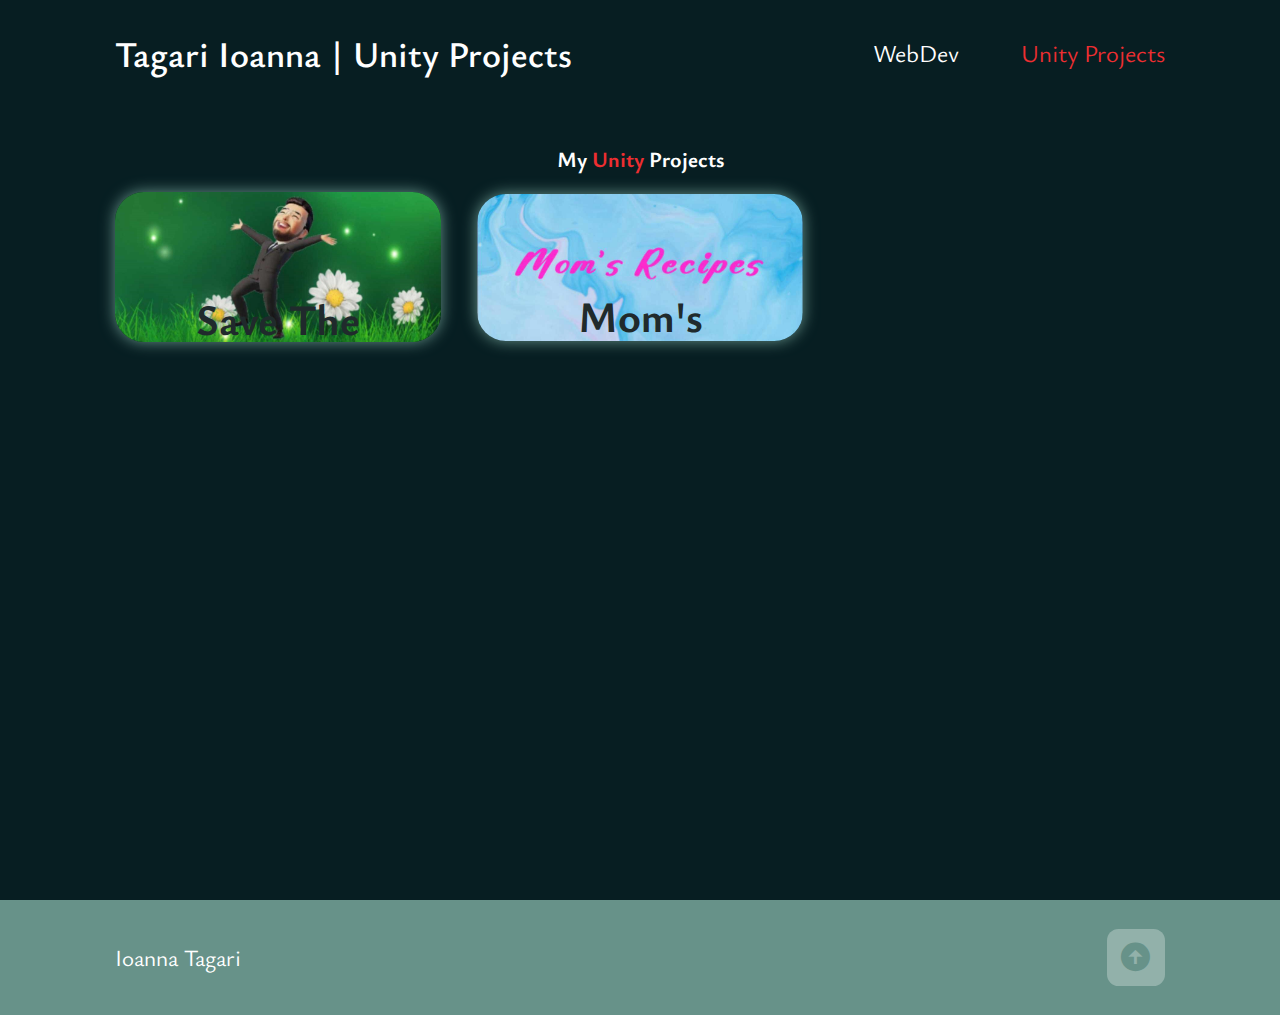
==== portfolioUnity.html @ dfd8e448 "first commit" ====
<!DOCTYPE html>
<html lang="en">
<head>
    <meta charset="UTF-8">
    <meta name="viewport" content="width=device-width, initial-scale=1.0">
    <title>Web Development Portfolio</title>
    <link href='https://unpkg.com/boxicons@2.1.4/css/boxicons.min.css' rel='stylesheet'>

   

    <link rel="stylesheet" href="style.css">
</head>
<body>
    <script>
        window.alert("Τα παρακατω project αφορουν αποκλιστικά κινητές συσκευές. Αφού προχωρήσετε στο ανογμα του κάθε project, παρακαλώ πατήστε την επιλογή Full Screen");
    </script>
    <header class="header">
        <a href="index.html" class="logo" >Tagari Ioanna | Unity Projects </a>
        <i class='bx bx-menu' id="menu-icon"></i>

        <nav class="navbar">
            <a href="portfoliowebdev.html">WebDev</a>
            <a href="#Unity" class="active">Unity Projects</a>
            
            
        </nav>
    </header>
    <section class="webdev" id="webdev">
        <h2 class="heading">My <span>Unity</span> Projects</h2><br>
        
        <div class="portfolio-container">
            <div class="portfolio-box">
                <img src="images/pigko.jpg" alt="">
                <div class="portfolio-layer">
                    <h4>Save The Girl </h4>
                    <p>Project για προσωπική εξάσκηση</p>
                    <a href="https://stirring-kangaroo-cf1807.netlify.app/"> <i class="bx bx-link-external"></i></a>
                </div>


            </div>

            <div class="portfolio-box">
                <img src="images/recipes.jpg" alt="" >
                <div class="portfolio-layer">
                    <h4>Mom's Resipes</h4>
                    <p>Project για προσωπική εξάσκηση</p>                    
                    <a href="https://tourmaline-bublanina-1f7409.netlify.app/"> <i class="bx bx-link-external"></i></a>
                </div>

                
            </div>
            

            

            </div>
    </section>

    <footer class="footer">
        <div class="footer-text">
            <p>Ioanna Tagari</p>
        </div>

        <div class="footer-iconTop">
            <a href="#home"><i class='bx bxs-up-arrow-circle'></i></a>
        </div>
    </footer>
</body>
</html>
---- style.css ----
@import url('https://fonts.googleapis.com/css2?family=Corinthia:wght@700&family=Poppins:wght@600&family=Ysabeau+Office:ital,wght@0,200;0,800;1,1&display=swap');
*{
    margin: 0;
    padding:0;
    box-sizing: border-box;
    text-decoration: none;
    border: none;
    outline: none;
    scroll-behavior: smooth;
    font-family: 'Ysabeau Office', sans-serif;
}

:root{
    --bg-color: #071E22;
    --second-bg-color: #679289;
    --third-bg-color:rgba(255, 255, 255, 0.288);
    --text-color: #fff;
    --main-color: #EE2E31;
}

html{
    font-size: 90%;
    overflow-x: hidden;
}
body{
    background: var(--bg-color);
    color:var(--text-color)
}
a{
    cursor: pointer;
}

section {
    min-height: 100vh;
    padding: 10rem 9% 2rem;
}

.header {
    position: fixed;
    top:0;
    left:0;
    width: 100%;
    padding: 2rem 9%;
    background: var(--bg);
    display: flex;
    justify-content: space-between;
    align-items: center;
    z-index: 100;
    background: var(--bg-color);


}

.header.sticky{
    border-bottom: .1rem solid rgb(0, 0, 0, .2);
}

.logo {
    font-size: 2.5rem;
    color :var(--text-color);
    font-weight:600 ;
    cursor: pointer;
}

.navbar a{
    font-size: 1.7rem;
    color: var(--text-color);
    margin-left: 4rem;
    transition: .3s;
}

.navbar a:hover,
.navbar a.active{
    color: var(--main-color);

}

#menu-icon{
    font-size: 3.6rem;
    color: var(--text-color);
    display: none;
}

.home{
    display: flex;
    justify-content: center;
    align-items: center;
}

.home-img img{
    width:35vw;

    
}

.home-content h3{
    font-size: 3.2rem;
    font-weight: 700;

}

.home-content h3:nth-of-type(2){
    margin-bottom: 2rem;
}

span {
    color: var(--main-color);
}



.home-content h1{
    font-size: 5.6rem;
    font-weight: 700;
    line-height: 1.3;
}

.home-content p{
    font-size: 1.6rem;
}

.social-media a {
    display:inline-flex;
    justify-content: center;
    align-items: center;
    width: 4rem;
    height: 4rem;
    background: transparent;
    border: .2rem solid var(--main-color);
    border-radius: 50%;
    font-size: 2rem;
    color: var(--main-color);
    margin: 3rem 1.5rem 3rem 0;
    transition: .5s ease;
    
}

.social-media a:hover{
    background: var(--main-color);
    color: var(--second-bg-color);
    box-shadow: 0 0 1rem var(--main-color);
}

.btn {
    display: inline-block;
    padding: 1rem 2.8rem;
    background: var(--main-color);
    border-radius: 4rem;
    box-shadow: 0 0 1rem var(--main-color);
    font-size: 1.6rem;
    color: var(--second-bg-color);
    letter-spacing: .1rem;
    font-weight: 600;
}

.btn:hover{
    box-shadow: none;
}



.about{
    display:flex;
    justify-content: center;
    align-items:center ;
    gap: 2rem;
    background: var(--second-bg-color);
}

.about-img img{
    width: 35vw;


}
.heading{
    text-align: center;
    font-size: 4.rem;
}

.about-content h2 {
    text-align: left;
    line-height: 1.2;
}

.about-content h3 {
    font-size: 2.6rem;

}

.about-content p{
    font-size: 1.6rem;
    margin: 2rem 0 3rem;

    
}

.portfolio{
    background: var(--bg-color);

}

.portfolio h2{
    margin-bottom: 4rem;
}

.portfolio-container{
    display: grid;
    grid-template-columns: repeat(3,1fr);
    align-items: center;
    gap: 2.5rem;
}

.portfolio-container .portfolio-box{
    position: relative;
    border-radius: 2rem;
    box-shadow: 0 0 1rem var(--second-bg-color);
    overflow: hidden;
    display: flex;
}

.portfolio-box img{
    width: 100%;
    transition: .5s ease;
}

.portfolio-box:hover img{
    transform: scale(1.1);
}


.portfolio-box .portfolio-layer{
    position: absolute;
    bottom: 0;
    left: 0;
    width: 100%;
    height: 100%;
    background: linear-gradient(rgba(0,0,0,.0),var(--third-bg-color));
    display: flex;
    justify-content: center;
    align-items: center;
    flex-direction: column;
    text-align: center;
    padding: 0 4rem;
    transform: translateY(100%);
    transition: .5s ease ;
    
}

.portfolio-box:hover .portfolio-layer{
    transform: translateY(0);
}

.portfolio-layer h4{
    font-size: 3rem ;
    color: #202a2c;
}

.portfolio-layer p{
    font-size: 1.6rem;
    margin: .3rem 0 1rem;
    color: rgb(13, 18, 18);
    font-weight: 600;
    

}

.portfolio-layer a{
    display: inline-flex;
    justify-content: center;
    align-items: center;
    width: 4rem;
    height: 4rem;
    background: var(--text-color);
    border-radius: 50%;

}

.portfolio-layer a i{
    font-size: 2rem;
    color: var(--second-bg-color);
}

.footer{
    display: flex;
    justify-content: space-between;
    align-items: center;
    flex-wrap: wrap;
    padding: 2rem 9%;
    background: var(--second-bg-color);
}

.footer-text p{
    font-size: 1.6rem;
}

.footer-iconTop a{
    display: inline-flex;
    justify-content: center;
    align-items: center;
    padding: .8rem;
    background: var(--third-bg-color);
    border-radius: .8rem;
    transition: .5s ease;
    
}

.footer-iconTop a:hover{
    box-shadow: 0 0 1rem var(--third-bg-color);
}

.footer-iconTop a i{
    font-size: 2.4rem;
    color: var(--second-bg-color);
}


@media (max-width:1200px) {
    html{
        font-size: 55%;
    }
    
    
}
@media (max-width: 991px) {
    .header {
        padding: 2rem 3%;
    }
    section{
        padding: 10rem 3% 2rem;
    }

    .footer {
        padding: 2rem 3%;
    }
}

@media (max-width:768px){
    #menu-icon{
        display:block;
    }

    .navbar {
        position: absolute;
        top:100%;
        left: 0;
        width: 100%;
        padding: 1rem 3%;
        background: var(--bg-color);
        border-top: .1rem solid rgb(0, 0, 0, .2);
        box-shadow: 0 .5rem 1rem rgb(0, 0, 0, .2);
        display: none;
    }

    .navbar.active {
        display: block;
    }
    .navbar a{
        display: block;
        font-size: 2rem;
        margin: 3rem 0;
    }

    .home{
        flex-direction: column;
    }

    .home-content h3{
        font-size: 2.6rem;
    }

    .home-content h1{
        font-size: 5rem;
    }

    .home-img img{
        width: 70vw;
        margin-top: 4rem;
    }

    .about{
        flex-direction: column-reverse;
    }

    .about img{
        width: 70vw;
        margin-top: 4rem;
    }

}
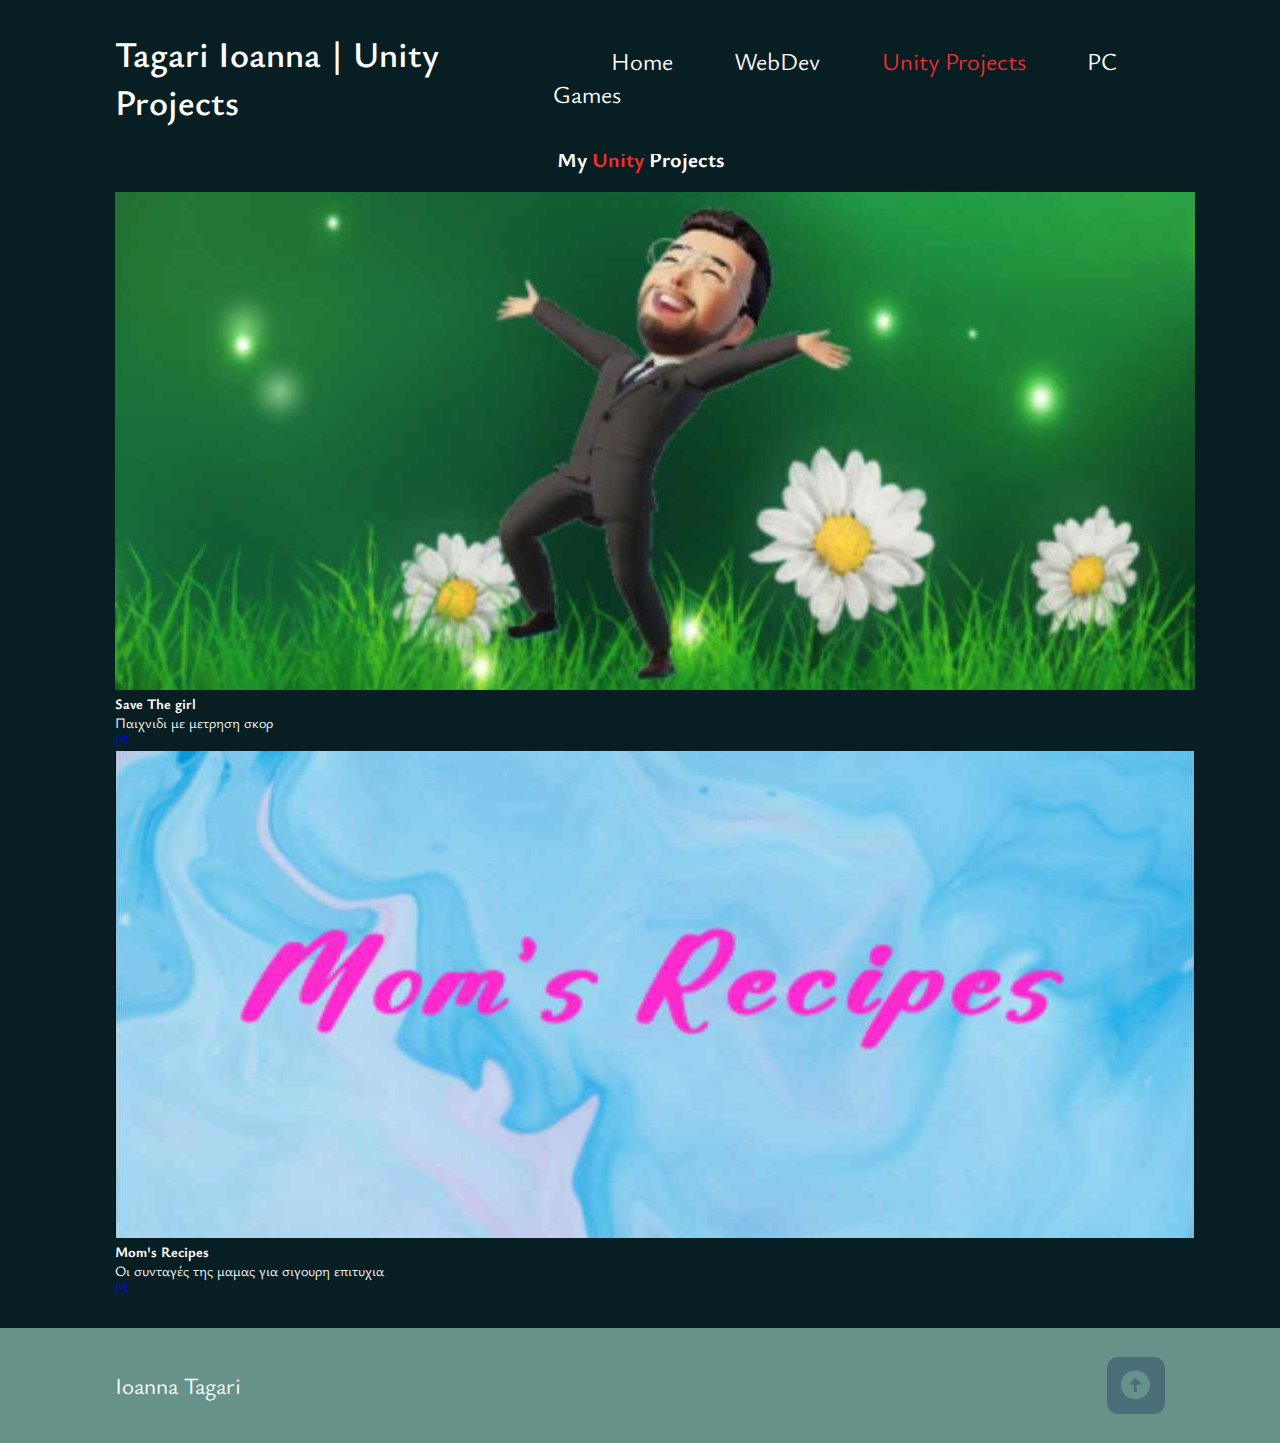
==== commit 17edb60e: "Update portfolioUnity.html" ====
--- a/portfolioUnity.html
+++ b/portfolioUnity.html
@@ -19,43 +19,47 @@
         <i class='bx bx-menu' id="menu-icon"></i>
 
         <nav class="navbar">
+            <a href="index.html">Home</a>
             <a href="portfoliowebdev.html">WebDev</a>
             <a href="#Unity" class="active">Unity Projects</a>
+            <a href="portfoliopcunity.html">PC Games</a>
             
             
         </nav>
     </header>
+    
+
+
+
+
+
     <section class="webdev" id="webdev">
         <h2 class="heading">My <span>Unity</span> Projects</h2><br>
-        
-        <div class="portfolio-container">
-            <div class="portfolio-box">
+    
+        <div class="portfolio-list">
+            <div class="portfolio-item">
                 <img src="images/pigko.jpg" alt="">
-                <div class="portfolio-layer">
-                    <h4>Save The Girl </h4>
-                    <p>Project για προσωπική εξάσκηση</p>
+                <div class="portfolio-details">
+                    <h4>Save The girl</h4>
+                    <p>Παιχνιδι με μετρηση σκορ</p>
                     <a href="https://stirring-kangaroo-cf1807.netlify.app/"> <i class="bx bx-link-external"></i></a>
                 </div>
+            </div>
+            <div class="portfolio-item">
+                <img src="images/recipes.jpg" alt="">
+                <div class="portfolio-details">
+                    <h4>Mom's Recipes</h4>
+                    <p>Οι συνταγές της μαμας για σιγουρη επιτυχια</p>
+                    <a href="https://tourmaline-bublanina-1f7409.netlify.app/"> <i class="bx bx-link-external"></i></a>
+                </div>
+            </div>
+        </div>
+    </section>
 
 
-            </div>
 
-            <div class="portfolio-box">
-                <img src="images/recipes.jpg" alt="" >
-                <div class="portfolio-layer">
-                    <h4>Mom's Resipes</h4>
-                    <p>Project για προσωπική εξάσκηση</p>                    
-                    <a href="https://tourmaline-bublanina-1f7409.netlify.app/"> <i class="bx bx-link-external"></i></a>
-                </div>
 
-                
-            </div>
-            
 
-            
-
-            </div>
-    </section>
 
     <footer class="footer">
         <div class="footer-text">
@@ -66,5 +70,6 @@
             <a href="#home"><i class='bx bxs-up-arrow-circle'></i></a>
         </div>
     </footer>
+    <script src="script.js"></script>
 </body>
-</html>+</html>
--- a/style.css
+++ b/style.css
@@ -14,7 +14,7 @@
 :root{
     --bg-color: #071E22;
     --second-bg-color: #679289;
-    --third-bg-color:rgba(255, 255, 255, 0.288);
+    --third-bg-color:rgb(75, 111, 121);
     --text-color: #fff;
     --main-color: #EE2E31;
 }
@@ -204,6 +204,136 @@
     margin-bottom: 4rem;
 }
 
+.flip-card {
+    background-color: transparent;
+    width: 300px;
+    height: 254px;
+    perspective: 1000px;
+    font-family: sans-serif;
+  }
+  
+  .title {
+    font-size: 1.5em;
+    font-weight: 900;
+    text-align: center;
+    margin: 0;
+  }
+  
+  .flip-card-inner {
+    position: relative;
+    width: 100%;
+    height: 100%;
+    text-align: center;
+    transition: transform 0.8s;
+    transform-style: preserve-3d;
+  }
+  
+  .flip-card:hover .flip-card-inner {
+    transform: rotateY(180deg);
+  }
+  
+  .flip-card-front, .flip-card-back {
+    box-shadow: 0 8px 14px 0 rgba(0,0,0,0.2);
+    position: absolute;
+    display: flex;
+    flex-direction: column;
+    justify-content: center;
+    width: 100%;
+    height: 100%;
+    -webkit-backface-visibility: hidden;
+    backface-visibility: hidden;
+    border: 1px solid rgb(23, 97, 99);
+    border-radius: 1rem;
+  }
+  
+  .flip-card-front {
+    background: linear-gradient(120deg, rgb(255, 255, 255) 40%, rgb(70, 178, 225) 88%,
+       rgb(37, 174, 199) 80%, rgb(146, 199, 255) 48%);
+    color: rgb(23, 97, 99);
+  }
+  
+  .flip-card-back {
+    background: linear-gradient(120deg, rgb(23, 97, 99) 30%, rgb(201, 244, 246) 88%,
+       bisque 40%, rgb(170, 170, 170) 78%);
+    color: white;
+    transform: rotateY(180deg);
+  }
+
+
+  .Btnj {
+    position: relative;
+    width: 100%;
+    height: 50px;
+    border-radius: 45px;
+    border: none;
+    background-color: rgb(187, 227, 253);
+    color: rgb(0, 0, 0);
+    box-shadow: 0px 10px 10px  #96b5bb inset,
+    0px 5px 10px rgba(5, 5, 5, 0.212),
+    0px -10px 10px #96b5bb inset;
+    cursor: pointer;
+    display: flex;
+    align-items: center;
+    justify-content: center;
+  }
+  
+  .Btnj::before {
+    width: 70%;
+    height: 2px;
+    position: absolute;
+    background-color: rgba(250, 250, 250, 0.678);
+    content: "";
+    filter: blur(1px);
+    top: 7px;
+    border-radius: 50%;
+  }
+  
+  .Btnj::after {
+    width: 70%;
+    height: 2px;
+    position: absolute;
+    background-color: rgba(250, 250, 250, 0.137);
+    content: "";
+    filter: blur(1px);
+    bottom: 7px;
+    border-radius: 50%;
+  }
+  
+  .Btnj:hover {
+    animation: jello-horizontal 0.9s both;
+  }
+  
+  @keyframes jello-horizontal {
+    0% {
+      transform: scale3d(1, 1, 1);
+    }
+  
+    30% {
+      transform: scale3d(1.25, 0.75, 1);
+    }
+  
+    40% {
+      transform: scale3d(0.75, 1.25, 1);
+    }
+  
+    50% {
+      transform: scale3d(1.15, 0.85, 1);
+    }
+  
+    65% {
+      transform: scale3d(0.95, 1.05, 1);
+    }
+  
+    75% {
+      transform: scale3d(1.05, 0.95, 1);
+    }
+  
+    100% {
+      transform: scale3d(1, 1, 1);
+    }
+  }
+  
+
 .portfolio-container{
     display: grid;
     grid-template-columns: repeat(3,1fr);
@@ -235,7 +365,7 @@
     left: 0;
     width: 100%;
     height: 100%;
-    background: linear-gradient(rgba(0,0,0,.0),var(--third-bg-color));
+    background: linear-gradient(rgba(0, 0, 0, 0),var(--third-bg-color));
     display: flex;
     justify-content: center;
     align-items: center;
@@ -253,7 +383,7 @@
 
 .portfolio-layer h4{
     font-size: 3rem ;
-    color: #202a2c;
+    color: #73131e;
 }
 
 .portfolio-layer p{
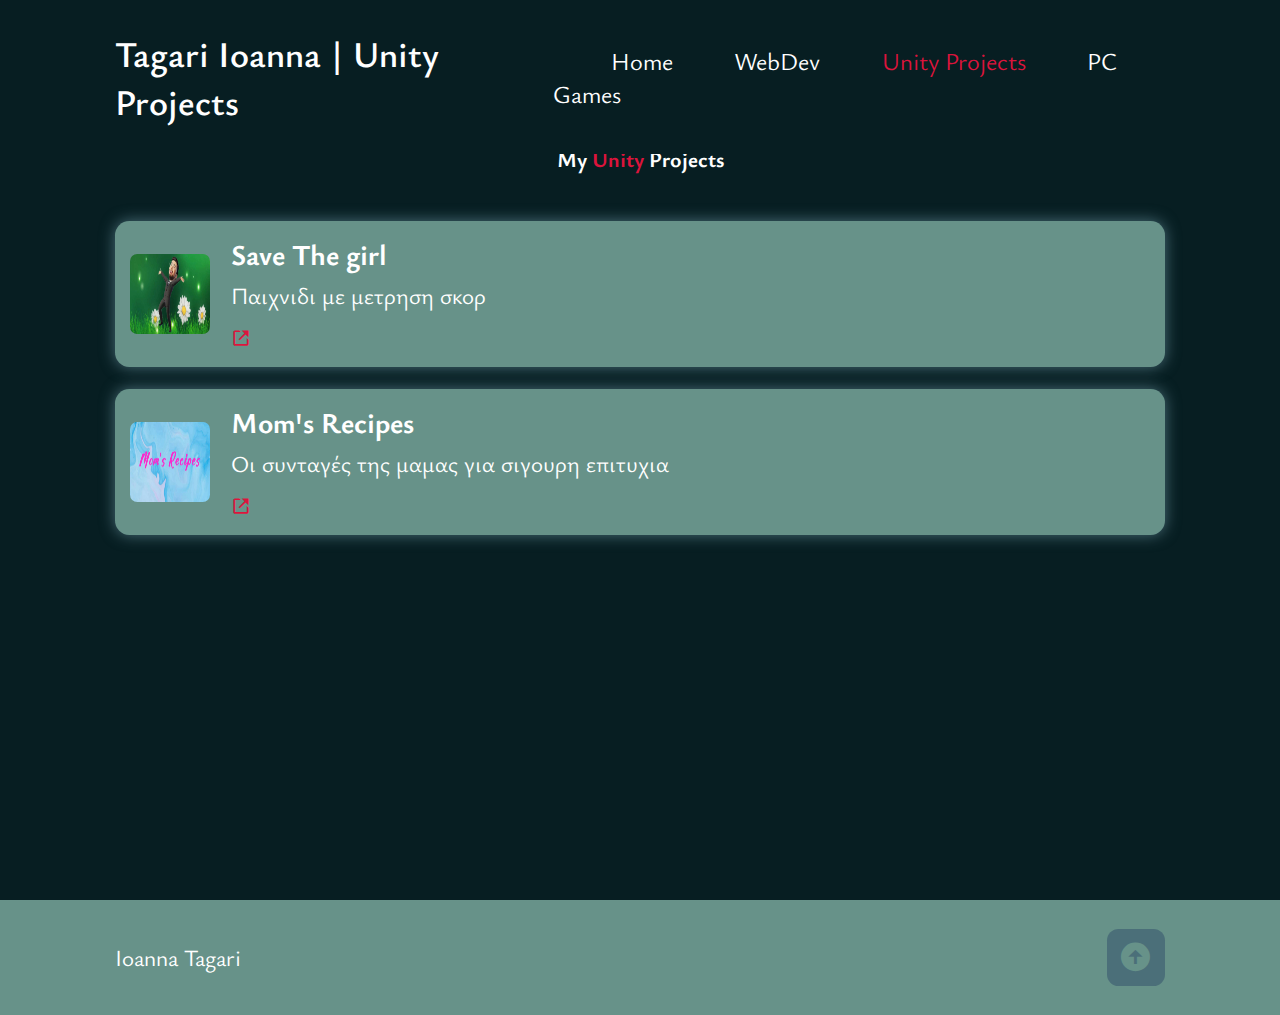
==== commit ed1ce355: "Update portfolioUnity.html" ====
--- a/portfolioUnity.html
+++ b/portfolioUnity.html
@@ -12,7 +12,7 @@
 </head>
 <body>
     <script>
-        window.alert("Τα παρακατω project αφορουν αποκλιστικά κινητές συσκευές. Αφού προχωρήσετε στο ανογμα του κάθε project, παρακαλώ πατήστε την επιλογή Full Screen");
+        window.alert("Τα παρακατω project αφορουν μόνο κινητές συσκευές. Αφού προχωρήσετε σε κάθε project, παρακαλώ πατήστε την επιλογή Full Screen");
     </script>
     <header class="header">
         <a href="index.html" class="logo" >Tagari Ioanna | Unity Projects </a>
--- a/style.css
+++ b/style.css
@@ -1,6 +1,6 @@
 
   @import url('https://fonts.googleapis.com/css2?family=Corinthia:wght@700&family=Poppins:wght@600&family=Ysabeau+Office:ital,wght@0,200;0,800;1,1&display=swap');
-*{
+/*{
     margin: 0;
     padding:0;
     box-sizing: border-box;
@@ -9,16 +9,179 @@
     outline: none;
     scroll-behavior: smooth;
     font-family: 'Ysabeau Office', sans-serif;
-}
+}*/
 
 :root{
     --bg-color: #071E22;
     --second-bg-color: #679289;
     --third-bg-color:rgb(75, 111, 121);
     --text-color: #fff;
-    --main-color: #EE2E31;
-}
-
+    --main-color: crimson;
+}
+
+
+* {
+    margin: 0;
+    padding: 0;
+    box-sizing: border-box;
+    text-decoration: none;
+    border: none;
+    outline: none;
+    scroll-behavior: smooth;
+    font-family: 'Ysabeau Office', sans-serif;
+}
+
+html {
+    font-size: 90%;
+    overflow-x: hidden;
+}
+
+body {
+    background: var(--bg-color);
+    color: var(--text-color);
+    overflow-x: hidden;
+    padding: 0;
+    margin: 0;
+}
+
+/* Στύλ για sections */
+section {
+    min-height: 100vh;
+    padding: 10rem 5%;
+}
+
+/* Στύλ για την επικεφαλίδα */
+.header {
+    position: fixed;
+    top: 0;
+    left: 0;
+    width: 100%;
+    padding: 2rem 5%;
+    background: var(--bg-color);
+    display: flex;
+    justify-content: space-between;
+    align-items: center;
+    z-index: 100;
+}
+
+/* Στύλ για την κεντρική εικόνα */
+.home-img img {
+    width: 100%;
+    max-width: 350px;
+    height: auto;
+    margin-top: 2rem;
+    display: block;
+    margin-left: auto;
+    margin-right: auto;
+}
+
+/* Στύλ για την ενότητα About */
+.about-img img {
+    width: 100%;
+    max-width: 350px;
+    height: auto;
+    margin-top: 2rem;
+    display: block;
+    margin-left: auto;
+    margin-right: auto;
+}
+
+/* Responsive design */
+@media (max-width: 768px) {
+    .home {
+        flex-direction: column;
+        padding: 10rem 5% 2rem;
+    }
+
+    .home-content {
+        text-align: center;
+    }
+
+    .about {
+        flex-direction: column-reverse;
+        text-align: center;
+    }
+
+    .portfolio-container {
+        grid-template-columns: 1fr;
+        gap: 1.5rem;
+    }
+
+    .flip-card {
+        width: 100%;
+        margin-bottom: 1.5rem;
+    }
+    #menu-icon {
+        display: block;
+        cursor: pointer;
+    }
+
+    .navbar {
+        position: absolute;
+        top: 100%;
+        left: 0;
+        width: 100%;
+        padding: 1rem 3%;
+        background: var(--bg-color);
+        border-top: .1rem solid rgba(0, 0, 0, 0.2);
+        box-shadow: 0 .5rem 1rem rgba(0, 0, 0, 0.2);
+        display: none;
+        flex-direction: column;
+    }
+
+    .navbar.active {
+        display: flex;
+    }
+
+    .navbar a {
+        font-size: 2rem;
+        margin: 1.5rem 0;
+        text-align: center;
+    }
+}
+
+
+@media (max-width: 480px) {
+    .home-content h1 {
+        font-size: 3.5rem;
+    }
+
+    .home-content p {
+        font-size: 1.4rem;
+        padding: 0 1rem;
+    }
+
+    .about-content h3 {
+        font-size: 2rem;
+    }
+
+    .about-content p {
+        font-size: 1.4rem;
+        margin: 1.5rem 0 2rem;
+    }
+
+    .flip-card {
+        width: 100%;
+        margin-bottom: 1.5rem;
+    }
+
+    .portfolio-container {
+        gap: 1rem;
+    }
+}
+
+
+
+
+
+
+
+
+
+
+
+
+/*
 html{
     font-size: 90%;
     overflow-x: hidden;
@@ -26,7 +189,7 @@
 body{
     background: var(--bg-color);
     color:var(--text-color)
-}
+}*/
 a{
     cursor: pointer;
 }
@@ -156,6 +319,7 @@
 
 .btn:hover{
     box-shadow: none;
+  transition: .9s ease;
 }
 
 
@@ -242,12 +406,12 @@
     height: 100%;
     -webkit-backface-visibility: hidden;
     backface-visibility: hidden;
-    border: 1px solid rgb(23, 97, 99);
+    border: 1px solid rgb(52, 64, 64);
     border-radius: 1rem;
   }
   
   .flip-card-front {
-    background: linear-gradient(120deg, rgb(255, 255, 255) 40%, rgb(70, 178, 225) 88%,
+    background: linear-gradient(120deg, rgb(136, 136, 136) 40%, rgb(70, 178, 225) 88%,
        rgb(37, 174, 199) 80%, rgb(146, 199, 255) 48%);
     color: rgb(23, 97, 99);
   }
@@ -383,7 +547,7 @@
 
 .portfolio-layer h4{
     font-size: 3rem ;
-    color: #73131e;
+    color: crimson;
 }
 
 .portfolio-layer p{
@@ -519,4 +683,56 @@
 
 }
 
-
+/* Στυλ για τη λίστα των project */
+.portfolio-list {
+    display: flex;
+    flex-direction: column;
+    gap: 1.5rem;
+    margin-top: 2rem;
+}
+
+.portfolio-item {
+    display: flex;
+    align-items: center;
+    background: var(--second-bg-color);
+    padding: 1rem;
+    border-radius: 1rem;
+    box-shadow: 0 0 1rem var(--third-bg-color);
+}
+
+.portfolio-item img {
+    width: 80px;
+    height: 80px;
+    margin-right: 1.5rem;
+    border-radius: 0.5rem;
+}
+
+.portfolio-details {
+    display: flex;
+    flex-direction: column;
+}
+
+.portfolio-details h4 {
+    margin: 0;
+    font-size: 2rem;
+    color: var(--text-color);
+}
+
+.portfolio-details p {
+    margin: 0.5rem 0;
+    font-size: 1.6rem;
+    color: var(--text-color);
+}
+
+.portfolio-details a {
+    margin-top: 0.5rem;
+    font-size: 1.4rem;
+    color: var(--main-color);
+    text-decoration: none;
+}
+
+.portfolio-details a:hover {
+    text-decoration: underline;
+}
+
+
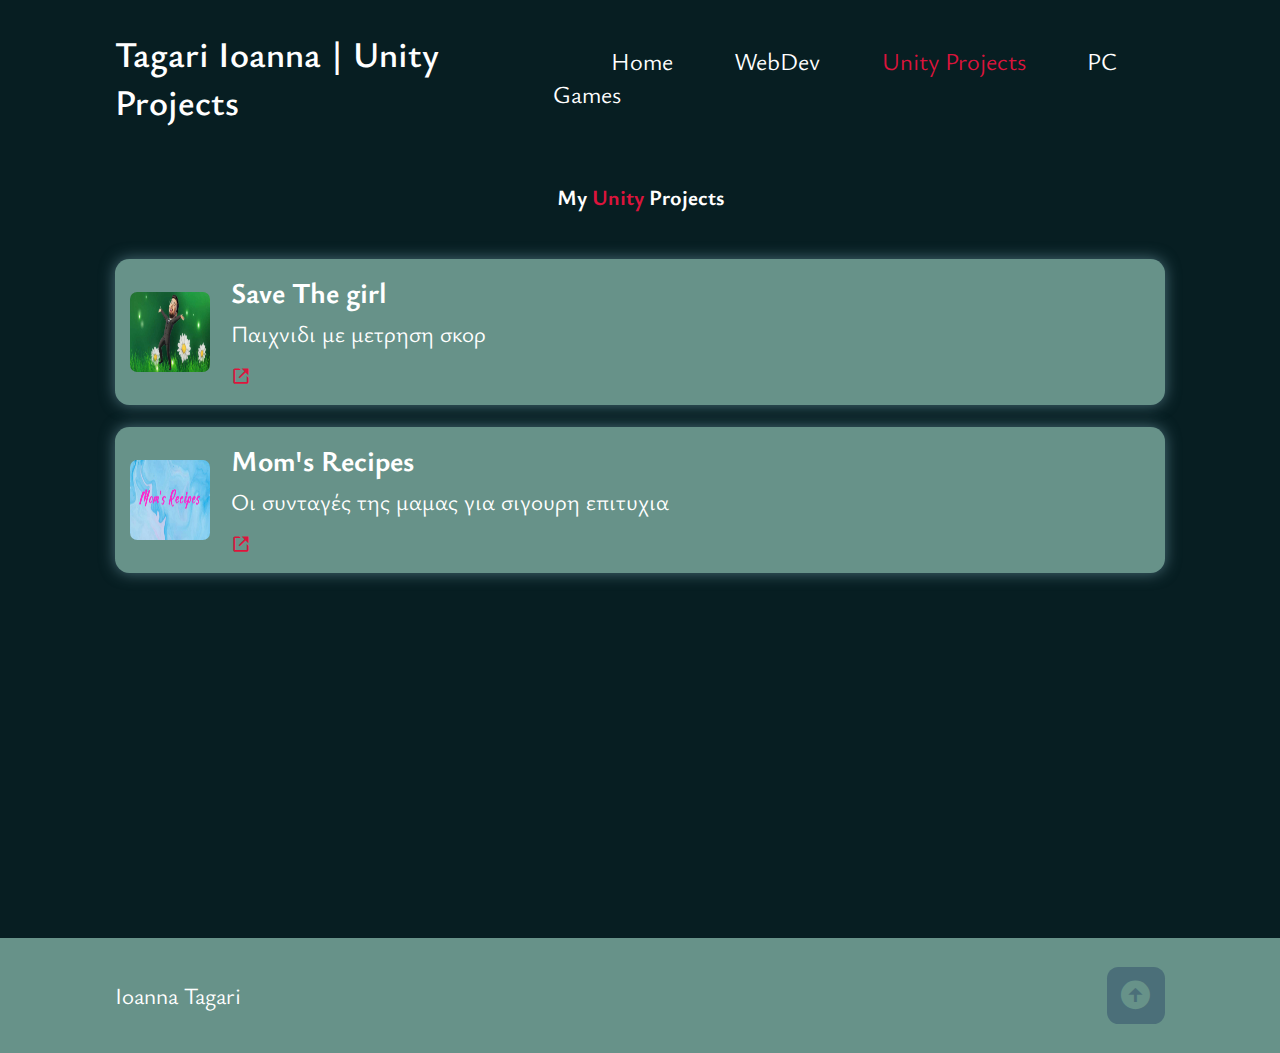
==== commit e05fbd90: "Update portfolioUnity.html" ====
--- a/portfolioUnity.html
+++ b/portfolioUnity.html
@@ -11,9 +11,22 @@
     <link rel="stylesheet" href="style.css">
 </head>
 <body>
-    <script>
-        window.alert("Τα παρακατω project αφορουν μόνο κινητές συσκευές. Αφού προχωρήσετε σε κάθε project, παρακαλώ πατήστε την επιλογή Full Screen");
-    </script>
+    <script>function showAlert() {
+        document.getElementById("customAlert").style.display = "block";
+    }
+
+    function closeAlert() {
+        document.getElementById("customAlert").style.display = "none";
+    }
+
+    // Εμφανίζουμε το custom alert όταν φορτώνει η σελίδα
+    window.onload = function() {
+        showAlert();
+    };</script>
+    <div id="customAlert" class="custom-alert">
+        <p>📱 Τα παρακάτω project αφορούν μόνο κινητές συσκευές. Αφού προχωρήσετε σε κάθε project, παρακαλώ πατήστε την επιλογή Full Screen 😃</p>
+        <button onclick="closeAlert()">OK</button>
+    </div>
     <header class="header">
         <a href="index.html" class="logo" >Tagari Ioanna | Unity Projects </a>
         <i class='bx bx-menu' id="menu-icon"></i>
